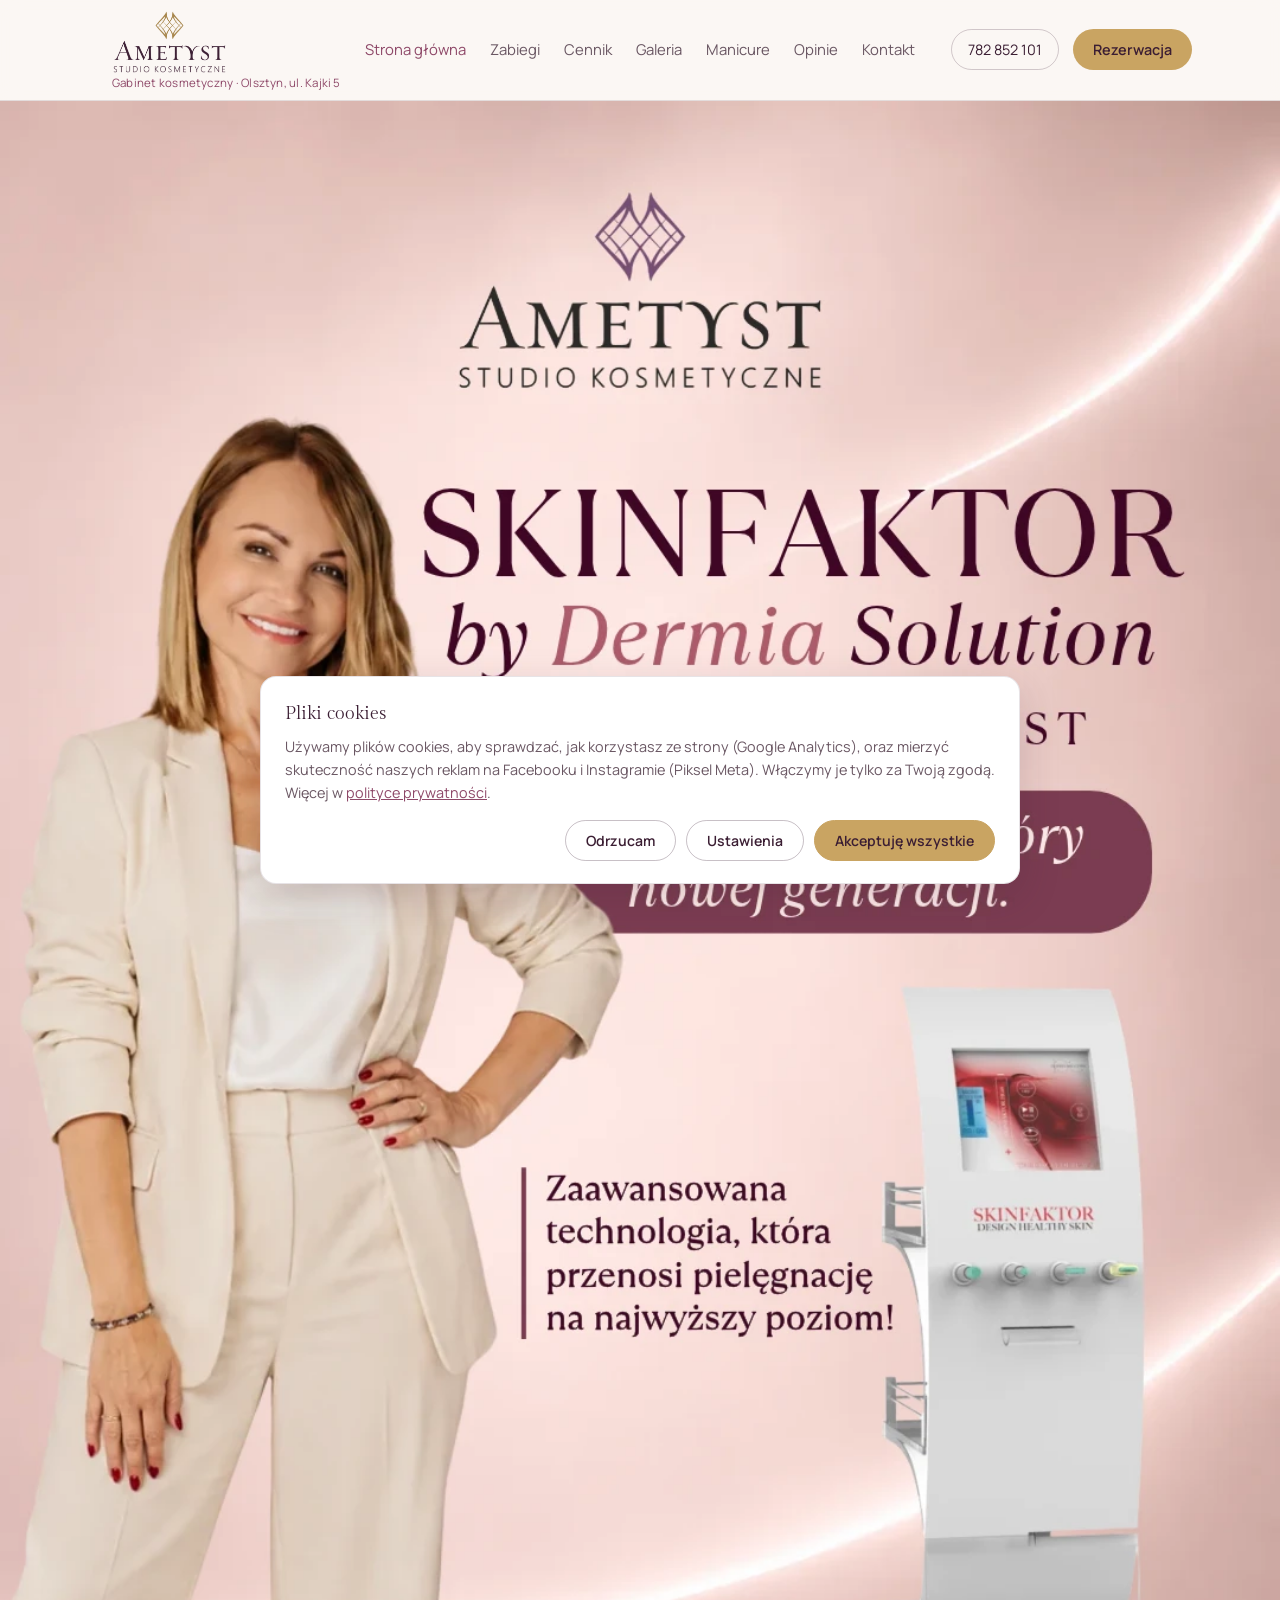
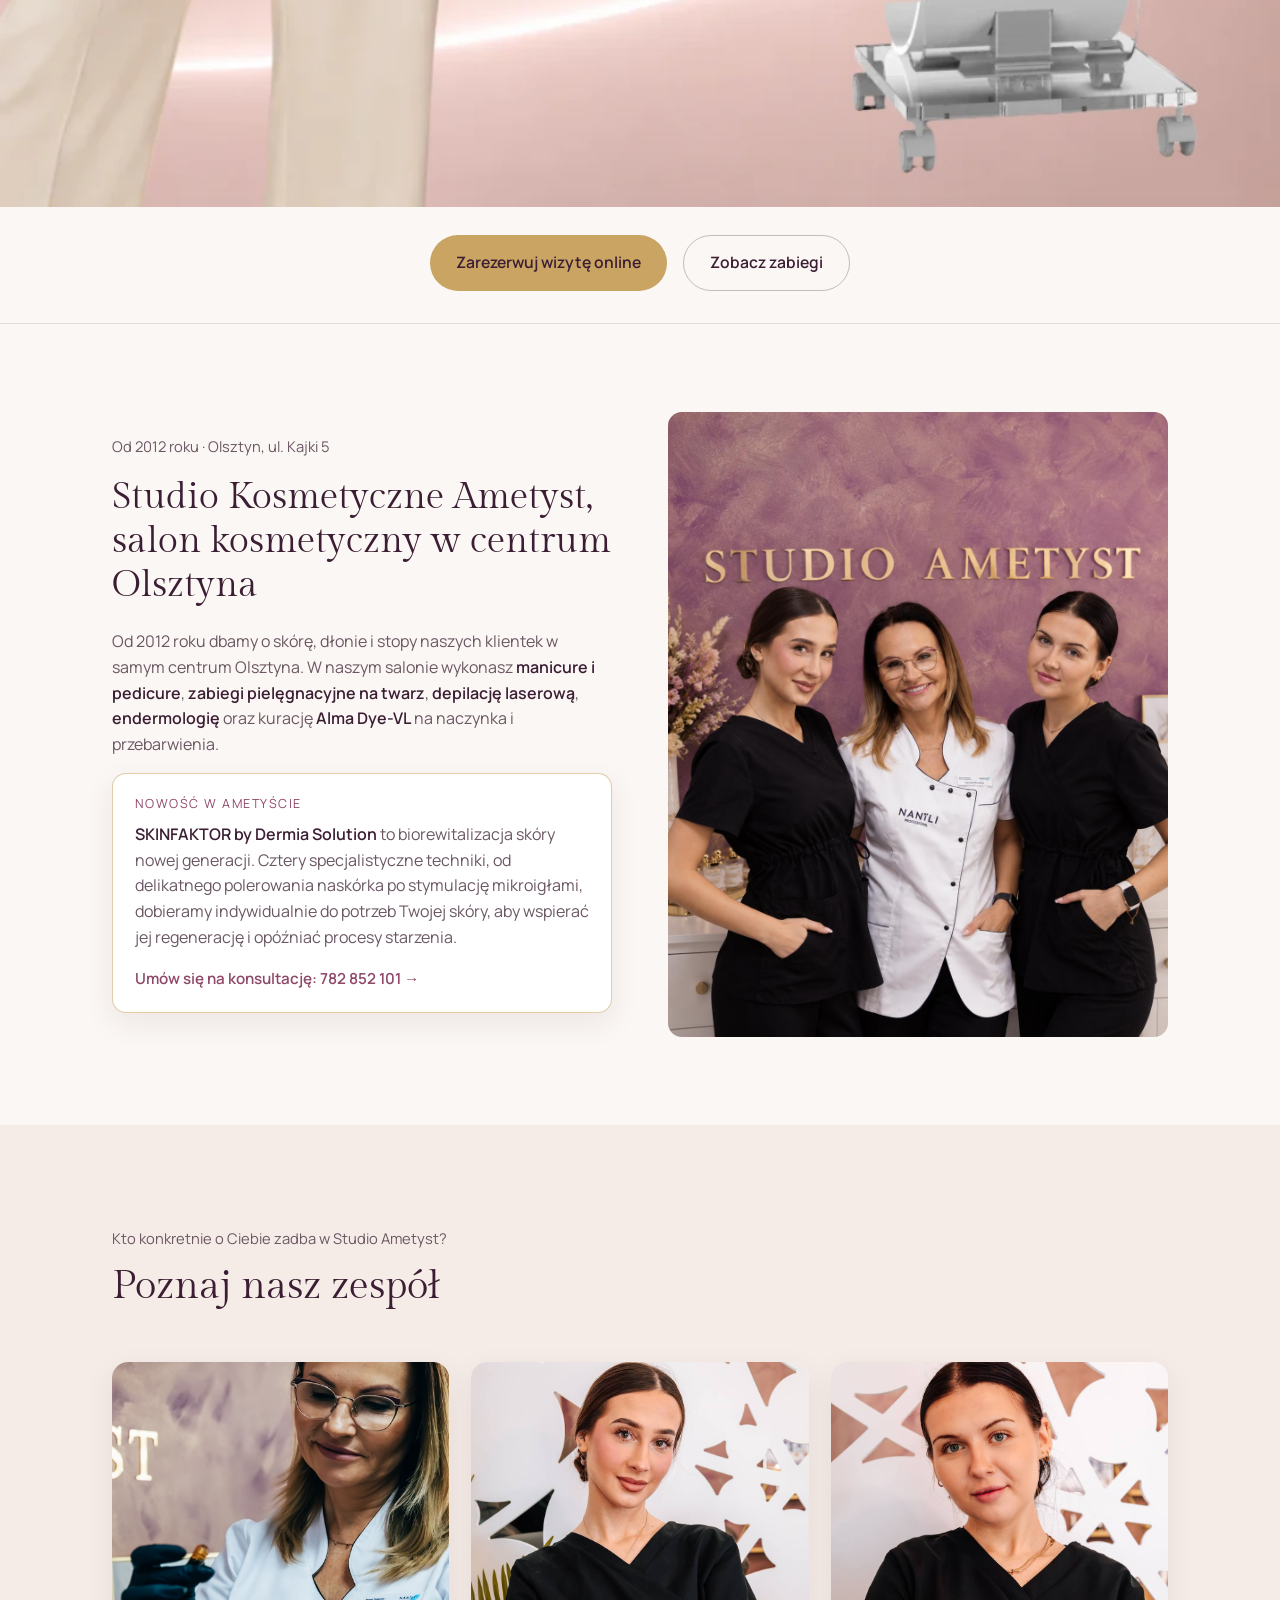
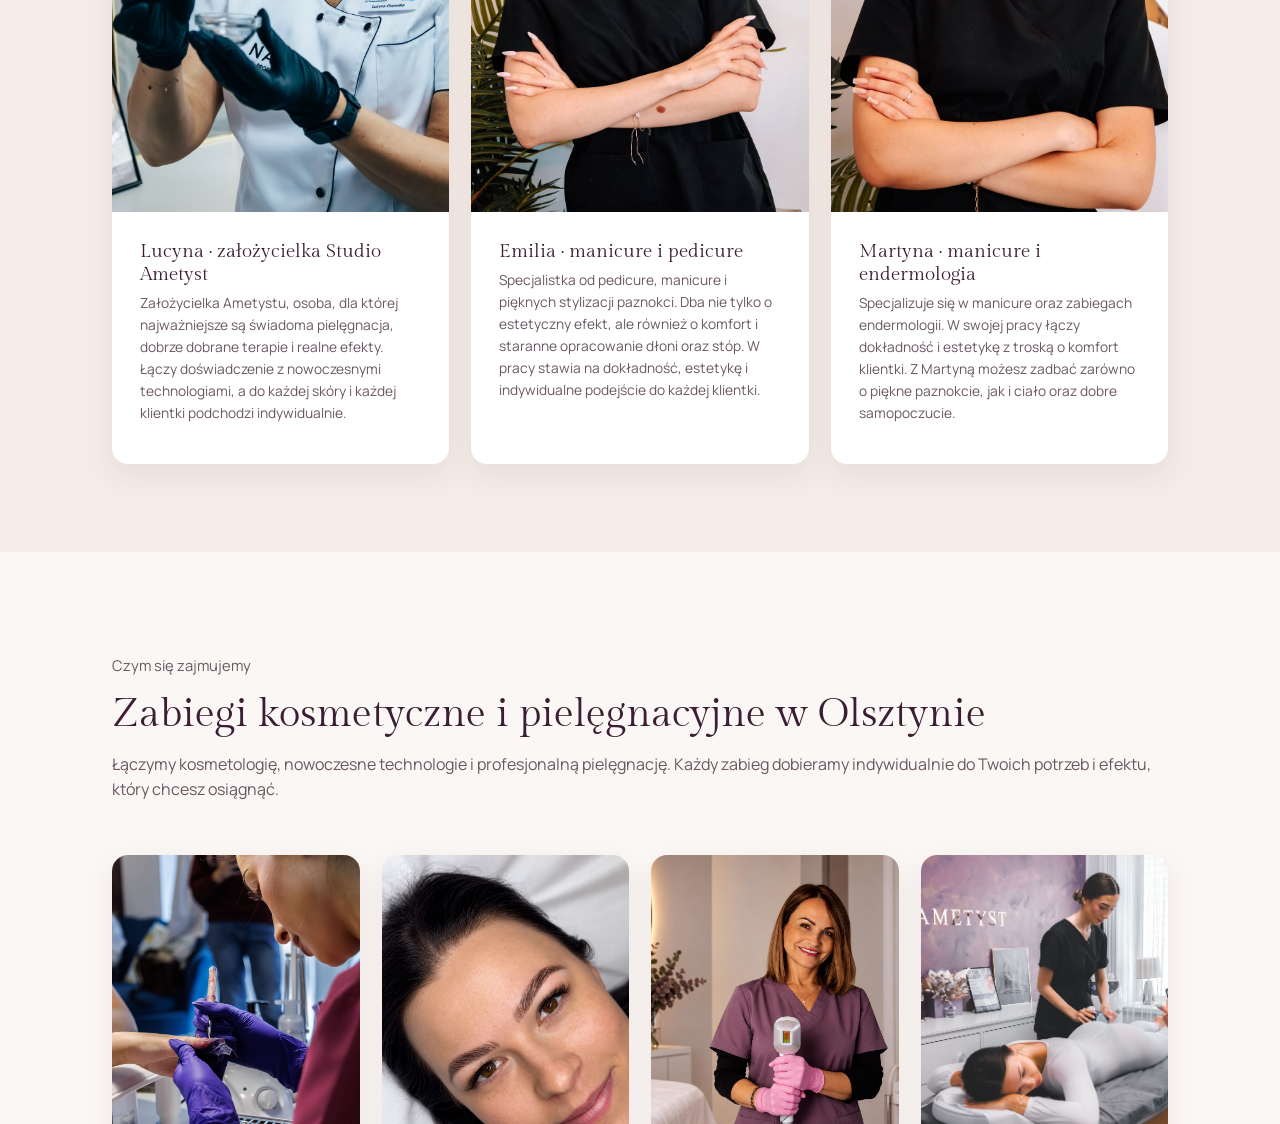
==== index.html @ 4371f0d3 "Cennik: pasek kategorii jak w Zabiegach, pogrubione ceny Co-Authored-By: Claude Opus 5.5 <noreply@an" ====
<!DOCTYPE html>
<html lang="pl">
<head>
<meta charset="UTF-8">
<meta name="viewport" content="width=device-width, initial-scale=1.0">
<title>Salon kosmetyczny Olsztyn | Studio Ametyst</title>
<meta name="description" content="Manicure hybrydowy, pedicure kwasowy, depilacja laserowa, endermologia, laminacja brwi i lifting rzęs. Olsztyn, ul. Kajki 5. Zarezerwuj online!">
<link rel="canonical" href="https://studioametyst.pl/">
<meta property="og:type" content="website">
<meta property="og:locale" content="pl_PL">
<meta property="og:site_name" content="Studio Ametyst">
<meta property="og:title" content="Salon kosmetyczny Olsztyn | Studio Ametyst">
<meta property="og:description" content="Manicure hybrydowy, pedicure kwasowy, depilacja laserowa, endermologia, laminacja brwi i lifting rzęs. Olsztyn, ul. Kajki 5. Zarezerwuj online!">
<meta property="og:url" content="https://studioametyst.pl/">
<meta property="og:image" content="https://studioametyst.pl/images/hero-skinfaktor-og.jpg">
<script type="application/ld+json">
{
  "@context": "https://schema.org",
  "@type": "BeautySalon",
  "name": "Studio Ametyst",
  "url": "https://studioametyst.pl/",
  "image": "https://studioametyst.pl/images/hero-glowna.jpg",
  "logo": "https://studioametyst.pl/images/logo.png",
  "telephone": "+48782852101",
  "address": {
    "@type": "PostalAddress",
    "streetAddress": "ul. Kajki 5",
    "addressLocality": "Olsztyn",
    "addressCountry": "PL"
  },
  "openingHoursSpecification": [
    {
      "@type": "OpeningHoursSpecification",
      "dayOfWeek": [
        "Monday",
        "Tuesday",
        "Wednesday",
        "Thursday",
        "Friday"
      ],
      "opens": "10:00",
      "closes": "18:00"
    }
  ],
  "sameAs": [
    "https://instagram.com/studioametyst_olsztyn",
    "https://facebook.com/StudioAmetyst"
  ]
}
</script>
<link rel="preload" href="fonts/manrope-normal-latin.woff2" as="font" type="font/woff2" crossorigin>
<link rel="stylesheet" href="css/fonts.css?v=2">
<link rel="stylesheet" href="css/style.css?v=18">
</head>
<body>

<header>
  <nav class="nav">
    <div class="nav-brand-wrap">
      <a href="index.html" class="nav-brand">
        <img src="images/logo-ciemne.png" alt="Studio Ametyst">
      </a>
      <p class="nav-tagline">Gabinet kosmetyczny · Olsztyn, ul. Kajki 5</p>
    </div>
    <div class="nav-links">
      <a href="index.html" class="active">Strona główna</a>
      <a href="zabiegi.html">Zabiegi</a>
      <a href="cennik.html">Cennik</a>
      <a href="galeria.html">Galeria</a>
      <a href="galeria-manicure.html">Manicure</a>
      <a href="opinie.html">Opinie</a>
      <a href="kontakt.html">Kontakt</a>
    </div>
    <div class="nav-actions">
      <a href="tel:782852101" class="nav-phone">782 852 101</a>
      <a href="https://studiokosmetyczneametystlucynaosowska49.booksy.com/a/" target="_blank" rel="noopener" class="nav-book">Rezerwacja</a>
    </div>
  </nav>
</header>

<main>

  <section class="hero">
    <div class="hero-media">
      <picture>
        <source media="(max-width: 760px)" srcset="images/hero-skinfaktor-telefon.webp" width="1080" height="1440">
        <img src="images/hero-skinfaktor-komputer.webp" width="2000" height="917" alt="SKINFAKTOR by Dermia Solution w Studio Ametyst w Olsztynie, biorewitalizacja skóry nowej generacji">
      </picture>
      <div class="hero-content">
        <div class="hero-actions">
          <a href="https://studiokosmetyczneametystlucynaosowska49.booksy.com/a/" target="_blank" rel="noopener" class="btn btn-primary">Zarezerwuj wizytę online</a>
          <a href="zabiegi.html" class="btn btn-ghost">Zobacz zabiegi</a>
        </div>
      </div>
    </div>
  </section>

  <section>
    <div class="wrap about-grid reveal">
      <div>
        <p class="section-tag">Od 2012 roku · Olsztyn, ul. Kajki 5</p>
        <h1 class="about-title">Studio Kosmetyczne Ametyst, salon kosmetyczny w centrum Olsztyna</h1>
        <p>Od 2012 roku dbamy o skórę, dłonie i stopy naszych klientek w samym centrum Olsztyna. W naszym salonie wykonasz <strong>manicure i pedicure</strong>, <strong>zabiegi pielęgnacyjne na twarz</strong>, <strong>depilację laserową</strong>, <strong>endermologię</strong> oraz kurację <strong>Alma Dye-VL</strong> na naczynka i przebarwienia.</p>
        <div class="news-box">
          <p class="news-label">Nowość w Ametyście</p>
          <p><strong>SKINFAKTOR by Dermia Solution</strong> to biorewitalizacja skóry nowej generacji. Cztery specjalistyczne techniki, od delikatnego polerowania naskórka po stymulację mikroigłami, dobieramy indywidualnie do potrzeb Twojej skóry, aby wspierać jej regenerację i opóźniać procesy starzenia.</p>
          <a href="tel:782852101" class="news-link">Umów się na konsultację: 782 852 101 →</a>
        </div>
      </div>
      <div class="about-img">
        <img src="images/zespol-grupowe-nowe.jpg" alt="Zespół Studio Ametyst, salon kosmetyczny w Olsztynie">
      </div>
    </div>
  </section>

  <section class="team">
    <div class="wrap">
      <div class="section-head reveal">
        <p class="section-tag">Kto konkretnie o Ciebie zadba w Studio Ametyst?</p>
        <h2>Poznaj nasz zespół</h2>
      </div>
      <div class="team-grid reveal">
        <div class="team-card">
          <img src="images/lucyna-portret.jpg" alt="Lucyna, właścicielka Studio Ametyst">
          <div class="team-card-body">
            <h3>Lucyna · założycielka Studio Ametyst</h3>
            <p class="team-role">Założycielka Ametystu, osoba, dla której najważniejsze są świadoma pielęgnacja, dobrze dobrane terapie i realne efekty. Łączy doświadczenie z nowoczesnymi technologiami, a do każdej skóry i każdej klientki podchodzi indywidualnie.</p>
          </div>
        </div>
        <div class="team-card">
          <img src="images/emilia-portret.jpg" alt="Emilia, stylistka Studio Ametyst">
          <div class="team-card-body">
            <h3>Emilia · manicure i pedicure</h3>
            <p class="team-role">Specjalistka od pedicure, manicure i pięknych stylizacji paznokci. Dba nie tylko o estetyczny efekt, ale również o komfort i staranne opracowanie dłoni oraz stóp. W pracy stawia na dokładność, estetykę i indywidualne podejście do każdej klientki.</p>
          </div>
        </div>
        <div class="team-card">
          <img src="images/martyna-portret.jpg" alt="Martyna, stylistka Studio Ametyst">
          <div class="team-card-body">
            <h3>Martyna · manicure i endermologia</h3>
            <p class="team-role">Specjalizuje się w manicure oraz zabiegach endermologii. W swojej pracy łączy dokładność i estetykę z troską o komfort klientki. Z Martyną możesz zadbać zarówno o piękne paznokcie, jak i ciało oraz dobre samopoczucie.</p>
          </div>
        </div>
      </div>
    </div>
  </section>

  <section class="services">
    <div class="wrap">
      <div class="section-head reveal">
        <p class="section-tag">Czym się zajmujemy</p>
        <h2>Zabiegi kosmetyczne i pielęgnacyjne w Olsztynie</h2>
        <p>Łączymy kosmetologię, nowoczesne technologie i profesjonalną pielęgnację. Każdy zabieg dobieramy indywidualnie do Twoich potrzeb i efektu, który chcesz osiągnąć.</p>
      </div>
      <div class="service-cards reveal">
        <a href="zabiegi.html#manicure" class="service-tile">
          <img src="images/PAZY%20EMI.jpg" alt="Manicure hybrydowy w Studio Ametyst w Olsztynie" loading="lazy">
          <div class="service-tile-body">
            <h3>Manicure i pedicure</h3>
            <p>Manicure klasyczny, hybrydowy i żelowy, przedłużanie i zdobienia. Pedicure klasyczny, kwasowy i hybrydowy.</p>
            <span class="service-tile-link">Zobacz więcej →</span>
          </div>
        </a>
        <a href="zabiegi.html#twarz" class="service-tile">
          <img src="images/oprawa-oka.jpg" alt="Zabiegi pielęgnacyjne na twarz i oprawa oka w Olsztynie" loading="lazy">
          <div class="service-tile-body">
            <h3>Zabiegi pielęgnacyjne na twarz</h3>
            <p>Pielęgnacja dobrana do skóry, peelingi, dermapen, mezoterapia igłowa. Laminacja brwi i lifting rzęs.</p>
            <span class="service-tile-link">Zobacz więcej →</span>
          </div>
        </a>
        <a href="zabiegi.html#laser" class="service-tile">
          <img src="images/laser-lucyna.jpg" alt="Depilacja laserowa w Studio Ametyst w Olsztynie" loading="lazy">
          <div class="service-tile-body">
            <h3>Depilacja laserowa i kuracje laserem</h3>
            <p>Trwała redukcja owłosienia oraz kuracja Alma Dye-VL na naczynka, rumień i przebarwienia.</p>
            <span class="service-tile-link">Zobacz więcej →</span>
          </div>
        </a>
        <a href="zabiegi.html#cialo" class="service-tile">
          <img src="images/endermologia-2.jpg" alt="Endermologia, zabieg modelujący ciało w Olsztynie" loading="lazy">
          <div class="service-tile-body">
            <h3>Zabiegi modelujące ciało</h3>
            <p>Endermologia, karboksyterapia i lipoliza iniekcyjna, pojedynczo lub w karnetach.</p>
            <span class="service-tile-link">Zobacz więcej →</span>
          </div>
        </a>
      </div>
      <div style="margin-top:44px; text-align:center;">
        <a href="zabiegi.html" class="btn btn-ghost">Zobacz pełną ofertę zabiegów</a>
      </div>
    </div>
  </section>

  <section class="cta-band">
    <div class="wrap">
      <h2>Umów wizytę w salonie kosmetycznym w Olsztynie</h2>
      <p>Rezerwacja online przez Booksy lub telefonicznie, jak Ci wygodniej.</p>
      <div class="cta-actions">
        <a href="https://studiokosmetyczneametystlucynaosowska49.booksy.com/a/" target="_blank" rel="noopener" class="btn btn-primary">Rezerwacja online</a>
        <a href="tel:782852101" class="btn btn-ghost">Zadzwoń: 782 852 101</a>
      </div>
    </div>
  </section>

</main>

<footer>
  <div class="wrap">
    <div class="foot-grid">
      <div class="foot-brand">
        <img src="images/logo-ciemne.png" alt="Studio Ametyst">
        <p>Gabinet kosmetyczny w Olsztynie od 2012. Olsztyn, ul. Kajki 5.</p>
      </div>
      <div class="foot-col">
        <p class="foot-title">Nawigacja</p>
        <a href="zabiegi.html">Zabiegi</a>
        <a href="cennik.html">Cennik</a>
        <a href="galeria.html">Galeria</a>
        <a href="galeria-manicure.html">Manicure</a>
        <a href="opinie.html">Opinie</a>
        <a href="kontakt.html">Kontakt</a>
      </div>
      <div class="foot-col">
        <p class="foot-title">Kontakt</p>
        <a href="tel:782852101">782 852 101</a>
        <a href="https://instagram.com/studioametyst_olsztyn" target="_blank" rel="noopener">Instagram</a>
        <a href="https://facebook.com/StudioAmetyst" target="_blank" rel="noopener">Facebook</a>
      </div>
    </div>
    <div class="foot-bottom">
      <span>© 2026 Studio Ametyst · <a href="polityka-prywatnosci.html">Polityka prywatności</a> · <a href="#" data-cookie-settings>Ustawienia cookies</a></span>
      <span>Olsztyn, ul. Kajki 5 · Tel. 782 852 101</span>
    </div>
  </div>
</footer>

<script src="js/consent.js?v=3"></script>
<script src="js/main.js"></script>
</body>
</html>
---- css/fonts.css ----
/* Czcionki serwowane lokalnie (Gilda Display, Manrope – licencja SIL OFL) */
/* latin-ext */
@font-face {
  font-family: 'Manrope';
  font-style: normal;
  font-weight: 400;
  font-display: swap;
  src: url(../fonts/manrope-normal-latin-ext.woff2) format('woff2');
  unicode-range: U+0100-02BA, U+02BD-02C5, U+02C7-02CC, U+02CE-02D7, U+02DD-02FF, U+0304, U+0308, U+0329, U+1D00-1DBF, U+1E00-1E9F, U+1EF2-1EFF, U+2020, U+20A0-20AB, U+20AD-20C4, U+2113, U+2C60-2C7F, U+A720-A7FF;
}
/* latin */
@font-face {
  font-family: 'Manrope';
  font-style: normal;
  font-weight: 400;
  font-display: swap;
  src: url(../fonts/manrope-normal-latin.woff2) format('woff2');
  unicode-range: U+0000-00FF, U+0131, U+0152-0153, U+02BB-02BC, U+02C6, U+02DA, U+02DC, U+0304, U+0308, U+0329, U+2000-206F, U+20AC, U+2122, U+2191, U+2193, U+2212, U+2215, U+FEFF, U+FFFD;
}
/* latin-ext */
@font-face {
  font-family: 'Manrope';
  font-style: normal;
  font-weight: 500;
  font-display: swap;
  src: url(../fonts/manrope-normal-latin-ext.woff2) format('woff2');
  unicode-range: U+0100-02BA, U+02BD-02C5, U+02C7-02CC, U+02CE-02D7, U+02DD-02FF, U+0304, U+0308, U+0329, U+1D00-1DBF, U+1E00-1E9F, U+1EF2-1EFF, U+2020, U+20A0-20AB, U+20AD-20C4, U+2113, U+2C60-2C7F, U+A720-A7FF;
}
/* latin */
@font-face {
  font-family: 'Manrope';
  font-style: normal;
  font-weight: 500;
  font-display: swap;
  src: url(../fonts/manrope-normal-latin.woff2) format('woff2');
  unicode-range: U+0000-00FF, U+0131, U+0152-0153, U+02BB-02BC, U+02C6, U+02DA, U+02DC, U+0304, U+0308, U+0329, U+2000-206F, U+20AC, U+2122, U+2191, U+2193, U+2212, U+2215, U+FEFF, U+FFFD;
}
/* latin-ext */
@font-face {
  font-family: 'Manrope';
  font-style: normal;
  font-weight: 600;
  font-display: swap;
  src: url(../fonts/manrope-normal-latin-ext.woff2) format('woff2');
  unicode-range: U+0100-02BA, U+02BD-02C5, U+02C7-02CC, U+02CE-02D7, U+02DD-02FF, U+0304, U+0308, U+0329, U+1D00-1DBF, U+1E00-1E9F, U+1EF2-1EFF, U+2020, U+20A0-20AB, U+20AD-20C4, U+2113, U+2C60-2C7F, U+A720-A7FF;
}
/* latin */
@font-face {
  font-family: 'Manrope';
  font-style: normal;
  font-weight: 600;
  font-display: swap;
  src: url(../fonts/manrope-normal-latin.woff2) format('woff2');
  unicode-range: U+0000-00FF, U+0131, U+0152-0153, U+02BB-02BC, U+02C6, U+02DA, U+02DC, U+0304, U+0308, U+0329, U+2000-206F, U+20AC, U+2122, U+2191, U+2193, U+2212, U+2215, U+FEFF, U+FFFD;
}
/* latin-ext */
@font-face {
  font-family: 'Manrope';
  font-style: normal;
  font-weight: 700;
  font-display: swap;
  src: url(../fonts/manrope-normal-latin-ext.woff2) format('woff2');
  unicode-range: U+0100-02BA, U+02BD-02C5, U+02C7-02CC, U+02CE-02D7, U+02DD-02FF, U+0304, U+0308, U+0329, U+1D00-1DBF, U+1E00-1E9F, U+1EF2-1EFF, U+2020, U+20A0-20AB, U+20AD-20C4, U+2113, U+2C60-2C7F, U+A720-A7FF;
}
/* latin */
@font-face {
  font-family: 'Manrope';
  font-style: normal;
  font-weight: 700;
  font-display: swap;
  src: url(../fonts/manrope-normal-latin.woff2) format('woff2');
  unicode-range: U+0000-00FF, U+0131, U+0152-0153, U+02BB-02BC, U+02C6, U+02DA, U+02DC, U+0304, U+0308, U+0329, U+2000-206F, U+20AC, U+2122, U+2191, U+2193, U+2212, U+2215, U+FEFF, U+FFFD;
}
/* latin-ext */
@font-face {
  font-family: 'Gilda Display';
  font-style: normal;
  font-weight: 400;
  font-display: swap;
  src: url(../fonts/gilda-display-latin-ext.woff2) format('woff2');
  unicode-range: U+0100-02BA, U+02BD-02C5, U+02C7-02CC, U+02CE-02D7, U+02DD-02FF, U+0304, U+0308, U+0329, U+1D00-1DBF, U+1E00-1E9F, U+1EF2-1EFF, U+2020, U+20A0-20AB, U+20AD-20C4, U+2113, U+2C60-2C7F, U+A720-A7FF;
}
/* latin */
@font-face {
  font-family: 'Gilda Display';
  font-style: normal;
  font-weight: 400;
  font-display: swap;
  src: url(../fonts/gilda-display-latin.woff2) format('woff2');
  unicode-range: U+0000-00FF, U+0131, U+0152-0153, U+02BB-02BC, U+02C6, U+02DA, U+02DC, U+0304, U+0308, U+0329, U+2000-206F, U+20AC, U+2122, U+2191, U+2193, U+2212, U+2215, U+FEFF, U+FFFD;
}
---- css/style.css ----
:root {
  --bg: #fbf7f4;
  --surface: #f5ece7;
  --card: #ffffff;
  --ink: #3b1e33;
  --text: #6a5763;
  --accent: #8e4868;
  --gold: #c9a462;
  --gold-light: #dcbf86;
  --rose: #7a3b5c;
  --line: rgba(59, 30, 51, 0.12);
  --shadow: 0 10px 30px rgba(59, 30, 51, 0.08);
  --maxw: 1120px;
}
* {
  box-sizing: border-box;
  margin: 0;
  padding: 0;
}
html {
  scroll-behavior: smooth;
}
body {
  background: var(--bg);
  color: var(--ink);
  font-family: "Manrope", sans-serif;
  font-weight: 400;
  line-height: 1.6;
  -webkit-font-smoothing: antialiased;
}
h1,
h2,
h3 {
  font-family: "Gilda Display", serif;
  font-weight: 400;
  line-height: 1.2;
  letter-spacing: 0;
}
a {
  color: inherit;
  text-decoration: none;
}
img,
svg {
  display: block;
  max-width: 100%;
}
.wrap {
  max-width: var(--maxw);
  margin: 0 auto;
  padding: 0 32px;
}
a:focus-visible,
button:focus-visible {
  outline: 2px solid var(--gold);
  outline-offset: 3px;
}

/* NAV */
header {
  position: sticky;
  top: 0;
  z-index: 50;
  background: rgba(251, 247, 244, 0.92);
  backdrop-filter: blur(10px);
  border-bottom: 1px solid var(--line);
}
.nav {
  display: flex;
  align-items: center;
  justify-content: space-between;
  gap: 24px;
  padding: 10px 32px;
  max-width: var(--maxw);
  margin: 0 auto;
}
.nav-brand-wrap {
  display: flex;
  flex-direction: column;
  align-items: flex-start;
  gap: 2px;
}
.nav-tagline {
  font-size: 0.72rem;
  line-height: 1.2;
  letter-spacing: 0.02em;
  color: var(--accent);
  white-space: nowrap;
}
.nav-brand {
  display: flex;
  align-items: center;
  gap: 12px;
}
.nav-brand img {
  height: 64px;
  width: auto;
}
.wordmark {
  font-family: "Gilda Display", serif;
  font-size: 1.2rem;
  font-weight: 500;
}
.wordmark em {
  font-style: italic;
  color: var(--accent);
}
.nav-links {
  display: flex;
  gap: 24px;
  white-space: nowrap;
  font-size: 0.93rem;
  color: var(--text);
}
.nav-links a:hover {
  color: var(--accent);
}
.nav-links a.active {
  color: var(--accent);
}
.nav-actions {
  margin-left: 12px;
  display: flex;
  align-items: center;
  gap: 14px;
}
.nav-phone {
  font-size: 0.9rem;
  color: var(--ink);
  border: 1px solid rgba(59, 30, 51, 0.22);
  padding: 8px 16px;
  border-radius: 999px;
  white-space: nowrap;
  transition: border-color 0.2s ease, background 0.2s ease;
}
.nav-phone:hover {
  border-color: var(--accent);
  background: rgba(142, 72, 104, 0.06);
}
.nav-book {
  font-size: 0.9rem;
  font-weight: 600;
  color: var(--ink);
  background: var(--gold);
  padding: 9px 20px;
  border-radius: 999px;
  white-space: nowrap;
  transition: background 0.2s ease, transform 0.2s ease;
}
.nav-book:hover {
  background: var(--gold-light);
  transform: translateY(-1px);
}
.nav-toggle {
  display: none;
}
@media (max-width: 1180px) {
  .nav-phone {
    display: none;
  }
}
@media (max-width: 1080px) {
  .nav {
    padding: 10px 20px;
  }
  .nav-links {
    gap: 16px;
    font-size: 0.86rem;
  }
}
@media (max-width: 900px) {
  .nav-links {
    display: none;
  }
  .nav-phone {
    display: none;
  }
}
@media (max-width: 480px) {
  .nav-tagline {
    display: none;
  }
}

/* HERO (subpages) */
.page-hero {
  padding: 64px 0 48px;
  border-bottom: 1px solid var(--line);
}
.page-hero .eyebrow {
  color: var(--accent);
  font-size: 0.92rem;
  margin-bottom: 14px;
}
.page-hero h1 {
  font-size: clamp(2.2rem, 4.2vw, 3.2rem);
  color: var(--ink);
}
.page-hero .page-hero-eyebrow {
  font-family: "Manrope", sans-serif;
  font-size: 1.05rem;
  font-weight: 500;
  line-height: 1.5;
  color: var(--accent);
}
.page-hero p {
  margin-top: 18px;
  color: var(--text);
  font-size: 1.05rem;
}

/* SECTION SHELL */
section {
  padding: 88px 0;
}
.section-head {
  max-width: 56ch;
  margin-bottom: 52px;
}
.section-tag {
  color: var(--accent);
  font-size: 0.92rem;
  margin-bottom: 12px;
}
.section-head h2 {
  font-size: clamp(1.8rem, 3.2vw, 2.5rem);
  color: var(--ink);
}
.section-head p {
  margin-top: 14px;
  color: var(--text);
}
.divider {
  height: 1px;
  background: var(--line);
}

/* BUTTONS */
.btn {
  display: inline-flex;
  align-items: center;
  gap: 10px;
  padding: 14px 26px;
  border-radius: 999px;
  font-size: 0.98rem;
  font-weight: 600;
  transition: transform 0.2s ease, background 0.2s ease, border-color 0.2s ease;
}
.btn-primary {
  background: var(--gold);
  color: var(--ink);
}
.btn-primary:hover {
  background: var(--gold-light);
  transform: translateY(-1px);
}
.btn-ghost {
  border: 1px solid rgba(59, 30, 51, 0.28);
  color: var(--ink);
}
.btn-ghost:hover {
  border-color: var(--accent);
  color: var(--accent);
}

/* HERO HOME */
.hero {
  position: relative;
  padding: 0;
  overflow: hidden;
  border-bottom: 1px solid var(--line);
}
.hero-media img {
  display: block;
  width: 100%;
  height: auto;
}
.hero-content {
  padding: 28px 32px 32px;
  max-width: var(--maxw);
  margin: 0 auto;
  width: 100%;
}
.hero-content .eyebrow {
  color: var(--accent);
  font-size: 0.95rem;
  margin-bottom: 18px;
}
.hero-content h1 {
  font-size: clamp(2rem, 4.2vw, 3.2rem);
  max-width: 32ch;
}
.hero-content p {
  margin-top: 22px;
  max-width: 46ch;
  color: var(--text);
  font-size: 1.08rem;
}
.hero-actions {
  display: flex;
  justify-content: center;
  gap: 16px;
  flex-wrap: wrap;
}

/* O NAS + NOWOŚĆ */
.about-title {
  font-size: clamp(1.7rem, 3vw, 2.3rem);
  color: var(--ink);
  margin-bottom: 22px;
}
.about-grid p strong {
  color: var(--ink);
  font-weight: 600;
}
.news-box {
  margin-top: 8px;
  padding: 20px 22px;
  border: 1px solid rgba(201, 164, 98, 0.55);
  border-radius: 14px;
  background: var(--card);
  box-shadow: var(--shadow);
}
.news-box p {
  margin-bottom: 12px;
}
.news-label {
  font-size: 0.78rem;
  letter-spacing: 0.12em;
  text-transform: uppercase;
  color: var(--accent) !important;
  margin-bottom: 8px !important;
}
.news-link {
  color: var(--accent);
  font-weight: 600;
  font-size: 0.95rem;
}
.news-link:hover {
  color: var(--rose);
}

/* ABOUT / TEXT+IMG */
.about-grid {
  display: grid;
  grid-template-columns: 1fr 1fr;
  gap: 56px;
  align-items: center;
}
.about-grid img {
  border-radius: 14px;
  width: 100%;
  height: 100%;
  object-fit: cover;
  aspect-ratio: 4/5;
}
.about-grid p {
  color: var(--text);
  margin-bottom: 16px;
}
.about-quote {
  font-family: "Gilda Display", serif;
  font-style: italic;
  font-size: 1.4rem;
  color: var(--ink);
  line-height: 1.4;
  border-left: 2px solid var(--gold);
  padding-left: 24px;
  margin-top: 24px;
}
@media (max-width: 860px) {
  .about-grid {
    grid-template-columns: 1fr;
  }
}
.about-grid.reverse .about-img {
  order: -1;
}
@media (min-width: 861px) {
  .about-grid.reverse .about-img {
    order: 2;
  }
}

.stat-row {
  display: flex;
  gap: 28px;
  flex-wrap: wrap;
  margin-top: 36px;
  color: var(--text);
  font-size: 0.9rem;
}
.stat-row strong {
  display: block;
  font-family: "Gilda Display", serif;
  font-size: 1.5rem;
  color: var(--ink);
  font-weight: 400;
}

/* SERVICES MENU */
.menu-list {
  display: flex;
  flex-direction: column;
}
.menu-item {
  display: flex;
  justify-content: space-between;
  align-items: baseline;
  gap: 24px;
  padding: 26px 0;
  border-bottom: 1px solid var(--line);
}
.menu-item:first-child {
  border-top: 1px solid var(--line);
}
.menu-item-name {
  font-family: "Gilda Display", serif;
  font-size: 1.25rem;
  color: var(--ink);
}
.menu-item-desc {
  color: var(--text);
  font-size: 0.95rem;
  text-align: right;
  max-width: 40ch;
}
@media (max-width: 700px) {
  .menu-item {
    flex-direction: column;
    gap: 6px;
  }
  .menu-item-desc {
    text-align: left;
  }
}

/* SERVICE CARDS (zabiegi page) */
.service-grid {
  display: grid;
  grid-template-columns: repeat(2, 1fr);
  gap: 1px;
  background: var(--line);
  border: 1px solid var(--line);
}
.service-card {
  background: var(--card);
  padding: 40px 36px;
}
.service-card h3 {
  font-size: 1.4rem;
  color: var(--ink);
  margin-bottom: 14px;
}
.service-card p {
  color: var(--text);
  margin-bottom: 18px;
}
.service-card ul {
  list-style: none;
  color: var(--text);
  font-size: 0.93rem;
}
.service-card li {
  padding: 6px 0;
  border-bottom: 1px dashed var(--line);
}
.service-card li:last-child {
  border-bottom: none;
}
@media (max-width: 760px) {
  .service-grid {
    grid-template-columns: 1fr;
  }
}

/* KAFELKI ZABIEGÓW (strona główna) */
.service-cards {
  display: grid;
  grid-template-columns: repeat(4, 1fr);
  gap: 22px;
}
.service-tile {
  display: flex;
  flex-direction: column;
  background: var(--card);
  border-radius: 16px;
  overflow: hidden;
  box-shadow: var(--shadow);
  transition: transform 0.25s ease, box-shadow 0.25s ease;
}
.service-tile:hover {
  transform: translateY(-4px);
  box-shadow: 0 16px 40px rgba(59, 30, 51, 0.14);
}
.service-tile img {
  width: 100%;
  aspect-ratio: 4 / 5;
  object-fit: cover;
}
.service-tile-body {
  padding: 22px 22px 24px;
  display: flex;
  flex-direction: column;
  flex: 1;
}
.service-tile h3 {
  font-size: 1.2rem;
  color: var(--ink);
  margin-bottom: 10px;
}
.service-tile p {
  color: var(--text);
  font-size: 0.92rem;
  margin-bottom: 16px;
  flex: 1;
}
.service-tile-link {
  color: var(--accent);
  font-weight: 600;
  font-size: 0.9rem;
}
@media (max-width: 1000px) {
  .service-cards {
    grid-template-columns: repeat(2, 1fr);
  }
}
@media (max-width: 560px) {
  .service-cards {
    grid-template-columns: 1fr;
  }
  .service-tile img {
    aspect-ratio: 16 / 10;
  }
}

/* GALLERY */
.gallery-grid {
  columns: 3 260px;
  column-gap: 14px;
}
.gallery-grid img {
  width: 100%;
  margin-bottom: 14px;
  border-radius: 3px;
  display: block;
  break-inside: avoid;
}
@media (max-width: 700px) {
  .gallery-grid {
    columns: 2 160px;
  }
}

/* TEAM */
.team {
  background: var(--surface);
}
.team-grid {
  display: grid;
  grid-template-columns: repeat(3, 1fr);
  gap: 22px;
}
.team-card {
  background: var(--card);
  border-radius: 16px;
  overflow: hidden;
  box-shadow: var(--shadow);
}
.team-card img {
  width: 100%;
  aspect-ratio: 3/4;
  object-fit: cover;
}
.team-card-body {
  padding: 28px;
}
.team-card h3 {
  font-size: 1.2rem;
  color: var(--ink);
  margin-bottom: 6px;
}
.team-role {
  color: var(--text);
  font-size: 0.86rem;
  margin-bottom: 12px;
}
.team-desc {
  color: var(--text);
  font-size: 0.92rem;
}
@media (max-width: 860px) {
  .team-grid {
    grid-template-columns: 1fr;
  }
}

/* CENNIK */
.price-cat {
  margin-bottom: 56px;
}
.price-cat h2 {
  font-family: "Gilda Display", serif;
  font-size: 1.4rem;
  color: var(--accent);
  margin-bottom: 20px;
}
.price-row {
  display: flex;
  justify-content: space-between;
  gap: 20px;
  padding: 13px 0;
  border-bottom: 1px solid var(--line);
  color: var(--ink);
  font-size: 0.98rem;
}
.price-row .name {
  color: var(--ink);
}
.price-row .note {
  color: var(--text);
  font-size: 0.85rem;
  display: block;
  margin-top: 2px;
}
.price-row .amount {
  font-family: "Manrope", sans-serif;
  color: var(--accent);
  white-space: nowrap;
  font-weight: 700;
}
.price-note {
  color: var(--text);
  font-size: 0.9rem;
  margin-top: 40px;
  padding-top: 24px;
  border-top: 1px solid var(--line);
}

/* CONTACT */
.contact-grid {
  display: grid;
  grid-template-columns: 1fr 1fr;
  gap: 56px;
}
.contact-block {
  margin-bottom: 30px;
}
.contact-label {
  color: var(--accent);
  font-size: 0.85rem;
  margin-bottom: 8px;
}
.contact-value {
  font-family: "Gilda Display", serif;
  font-size: 1.25rem;
  color: var(--ink);
}
.contact-sub {
  color: var(--text);
  font-size: 0.94rem;
  margin-top: 6px;
}
.social-row {
  display: flex;
  gap: 14px;
  margin-top: 8px;
  flex-wrap: wrap;
}
.social-row a {
  border: 1px solid var(--line);
  padding: 10px 20px;
  border-radius: 999px;
  font-size: 0.9rem;
  transition: border-color 0.2s ease;
}
.social-row a:hover {
  border-color: var(--accent);
  color: var(--accent);
}
.map-frame {
  border: 1px solid var(--line);
  border-radius: 14px;
  padding: 32px;
  background: var(--card);
  box-shadow: var(--shadow);
}
.map-frame p {
  color: var(--text);
  font-size: 0.94rem;
  margin-top: 14px;
}
.map-link {
  display: inline-block;
  margin-top: 16px;
  color: var(--accent);
  font-size: 0.9rem;
  border-bottom: 1px solid var(--gold);
  padding-bottom: 2px;
}
@media (max-width: 860px) {
  .contact-grid {
    grid-template-columns: 1fr;
    gap: 8px;
  }
}

/* CTA BAND */
.cta-band {
  background: var(--rose);
  padding: 44px 0;
  text-align: center;
}
.cta-band h2 {
  font-size: clamp(1.6rem, 3vw, 2.2rem);
  color: #fff8f3;
  margin: 0 auto 10px;
}
.cta-band p {
  color: #ebd3de;
  margin-bottom: 22px;
}
.cta-actions {
  display: flex;
  gap: 16px;
  justify-content: center;
  flex-wrap: wrap;
}

/* FOOTER */
footer {
  padding: 56px 0 34px;
  background: var(--surface);
  border-top: 1px solid var(--line);
}
.foot-grid {
  display: flex;
  justify-content: space-between;
  flex-wrap: wrap;
  gap: 32px;
  margin-bottom: 40px;
}
.foot-brand {
  max-width: 32ch;
}
.foot-brand img {
  height: 90px;
  margin-bottom: 14px;
}
.foot-brand p {
  color: var(--text);
  font-size: 0.9rem;
}
.foot-col .foot-title {
  font-size: 0.85rem;
  color: var(--accent);
  margin-bottom: 14px;
}
.foot-col a {
  display: block;
  color: var(--text);
  font-size: 0.92rem;
  margin-bottom: 10px;
}
.foot-col a:hover {
  color: var(--accent);
}
.foot-bottom {
  padding-top: 24px;
  border-top: 1px solid var(--line);
  color: var(--text);
  font-size: 0.82rem;
  display: flex;
  justify-content: space-between;
  flex-wrap: wrap;
  gap: 10px;
}

/* reveal on scroll */
.reveal {
  opacity: 0;
  transform: translateY(16px);
  transition: opacity 0.6s ease, transform 0.6s ease;
}
.reveal.is-visible {
  opacity: 1;
  transform: translateY(0);
}
@media (prefers-reduced-motion: reduce) {
  .reveal {
    opacity: 1;
    transform: none;
    transition: none;
  }
  html {
    scroll-behavior: auto;
  }
}

/* OPINIE */
.reviews-title {
  font-size: clamp(1.6rem, 3vw, 2.1rem);
  color: var(--ink);
  margin-bottom: 28px;
}
.reviews-widget {
  min-height: 200px;
}
.cta-band--soft {
  background: var(--surface);
  padding: 44px 0;
}
.cta-band--soft h2 {
  color: var(--ink);
  max-width: none;
  font-size: clamp(1.4rem, 2.6vw, 1.9rem);
}
.cta-band--soft p {
  color: var(--text);
  margin-bottom: 22px;
}

/* POLITYKA PRYWATNOŚCI */
.legal {
  color: var(--text);
}
.legal > * {
  max-width: 780px;
}
.legal h2 {
  font-size: clamp(1.3rem, 2.4vw, 1.6rem);
  color: var(--ink);
  margin: 44px 0 14px;
}
.legal h2:first-child {
  margin-top: 0;
}
.legal h3 {
  font-size: 1.1rem;
  color: var(--accent);
  margin: 26px 0 8px;
}
.legal p,
.legal ul {
  margin-bottom: 12px;
}
.legal ul {
  padding-left: 22px;
}
.legal li {
  margin-bottom: 6px;
}
.legal a,
.foot-bottom a {
  color: var(--accent);
}
.legal a:hover,
.foot-bottom a:hover {
  color: var(--rose);
}
.legal strong {
  color: var(--ink);
  font-weight: 600;
}
.legal-date {
  margin-top: 36px;
  font-size: 0.88rem;
}

/* BANER COOKIES */
.consent {
  position: fixed;
  left: 16px;
  right: 16px;
  bottom: 16px;
  z-index: 100;
  display: flex;
  justify-content: center;
}
.consent[hidden] {
  display: none;
}
.consent-inner {
  max-width: 760px;
  width: 100%;
  background: var(--card);
  border: 1px solid var(--line);
  border-radius: 16px;
  padding: 22px 24px;
  box-shadow: 0 12px 40px rgba(59, 30, 51, 0.18);
}
.consent-title {
  font-family: "Gilda Display", serif;
  font-size: 1.15rem;
  color: var(--ink);
  margin-bottom: 6px;
}
.consent-text {
  color: var(--text);
  font-size: 0.9rem;
  margin-bottom: 16px;
}
.consent-text a {
  color: var(--accent);
  text-decoration: underline;
}
.consent-options {
  display: grid;
  gap: 8px;
  margin-bottom: 16px;
  font-size: 0.9rem;
  color: var(--ink);
}
.consent-options[hidden] {
  display: none;
}
.consent-options input {
  accent-color: var(--gold);
  margin-right: 8px;
}
.consent-actions {
  display: flex;
  flex-wrap: wrap;
  gap: 10px;
  justify-content: flex-end;
}
.consent-actions .btn {
  justify-content: center;
  padding: 10px 20px;
  font-size: 0.88rem;
  cursor: pointer;
  background: none;
  font-family: inherit;
}
.consent-actions .btn-primary {
  background: var(--gold);
  border: 1px solid var(--gold);
}
.consent-actions [hidden] {
  display: none;
}
@media (max-width: 560px) {
  .consent-actions .btn {
    flex: 1 1 100%;
  }
}


/* Przyciski na ciemnym pasku CTA */
.cta-band:not(.cta-band--soft) .btn-ghost {
  border-color: rgba(255, 248, 243, 0.5);
  color: #fff8f3;
}
.cta-band:not(.cta-band--soft) .btn-ghost:hover {
  border-color: #fff8f3;
  background: rgba(255, 248, 243, 0.1);
}
section[id] {
  scroll-margin-top: 110px;
}
.services .section-head {
  max-width: none;
}

/* PODSTRONA ZABIEGI */
.offer-nav {
  position: sticky;
  top: 100px;
  z-index: 40;
  background: rgba(251, 247, 244, 0.95);
  backdrop-filter: blur(8px);
  border-bottom: 1px solid var(--line);
}
.offer-nav-inner {
  display: flex;
  gap: 8px;
  overflow-x: auto;
  padding-top: 12px;
  padding-bottom: 12px;
  scrollbar-width: none;
}
.offer-nav-inner::-webkit-scrollbar {
  display: none;
}
.offer-nav a {
  flex: none;
  padding: 7px 16px;
  border: 1px solid rgba(59, 30, 51, 0.18);
  border-radius: 999px;
  font-size: 0.86rem;
  color: var(--ink);
  white-space: nowrap;
  transition: border-color 0.2s ease, color 0.2s ease, background 0.2s ease;
}
.offer-nav a:hover {
  border-color: var(--accent);
  color: var(--accent);
  background: var(--card);
}
.offer {
  padding: 48px 0 88px;
}
.offer article {
  scroll-margin-top: 195px;
}
.offer-featured {
  display: grid;
  grid-template-columns: 340px 1fr;
  background: var(--card);
  border-radius: 18px;
  overflow: hidden;
  box-shadow: var(--shadow);
  border: 1px solid rgba(201, 164, 98, 0.45);
  margin-bottom: 32px;
}
.offer-featured-img {
  background: #f2dfda;
  display: flex;
  align-items: center;
}
.offer-featured-img img {
  width: 100%;
  height: auto;
}
.offer-featured-body {
  padding: 34px 38px;
}
.offer-badge {
  display: inline-block;
  font-size: 0.74rem;
  letter-spacing: 0.14em;
  text-transform: uppercase;
  color: var(--card);
  background: var(--rose);
  padding: 5px 12px;
  border-radius: 999px;
  margin-bottom: 14px;
}
.offer-featured h2 {
  font-size: clamp(1.5rem, 2.6vw, 2rem);
  color: var(--ink);
  margin-bottom: 14px;
}
.offer-featured-body > p {
  color: var(--text);
  margin-bottom: 18px;
}
.offer-featured-body > .offer-badge {
  color: #fff8f3;
  margin-bottom: 14px;
}
.offer-tech {
  list-style: none;
  display: grid;
  grid-template-columns: 1fr 1fr;
  gap: 12px 24px;
  margin-bottom: 18px;
}
.offer-tech li {
  color: var(--text);
  font-size: 0.9rem;
  padding-left: 14px;
  border-left: 2px solid var(--gold);
}
.offer-tech strong {
  display: block;
  color: var(--ink);
  font-weight: 600;
}
.offer-featured .offer-note {
  margin-bottom: 22px;
}
.offer-grid-cards {
  display: grid;
  grid-template-columns: repeat(3, 1fr);
  gap: 24px;
}
.offer-card {
  display: flex;
  flex-direction: column;
  background: var(--card);
  border-radius: 16px;
  overflow: hidden;
  box-shadow: var(--shadow);
}
.offer-card-img {
  position: relative;
}
.offer-card-img img {
  width: 100%;
  aspect-ratio: 3 / 2;
  object-fit: cover;
}
.offer-tag {
  position: absolute;
  left: 14px;
  bottom: 14px;
  background: rgba(251, 247, 244, 0.94);
  color: var(--accent);
  font-size: 0.76rem;
  font-weight: 600;
  letter-spacing: 0.08em;
  text-transform: uppercase;
  padding: 5px 12px;
  border-radius: 999px;
}
.offer-card-body {
  padding: 22px 24px 24px;
  display: flex;
  flex-direction: column;
  flex: 1;
}
.offer-card h2 {
  font-size: 1.3rem;
  color: var(--ink);
  margin-bottom: 14px;
}
.offer-card ul {
  list-style: none;
  margin-bottom: 14px;
}
.offer-card li {
  position: relative;
  padding: 5px 0 5px 18px;
  color: var(--text);
  font-size: 0.92rem;
  line-height: 1.45;
  border-bottom: 1px dashed var(--line);
}
.offer-card li:last-child {
  border-bottom: none;
}
.offer-card li::before {
  content: "";
  position: absolute;
  left: 0;
  top: 12px;
  width: 6px;
  height: 6px;
  border-radius: 50%;
  background: var(--gold);
}
.offer-note {
  color: var(--text);
  font-size: 0.85rem;
  font-style: italic;
  margin-bottom: 14px;
}
.offer-link {
  margin-top: auto;
  color: var(--accent);
  font-weight: 600;
  font-size: 0.9rem;
}
.offer-link:hover {
  color: var(--rose);
}
@media (max-width: 1000px) {
  .offer-grid-cards {
    grid-template-columns: repeat(2, 1fr);
  }
}
@media (max-width: 760px) {
  .offer-nav {
    top: 85px;
  }
  .offer-featured {
    grid-template-columns: 1fr;
  }
  .offer-featured-img img {
    aspect-ratio: 4 / 3;
    object-fit: cover;
    object-position: center top;
  }
  .offer-featured-body {
    padding: 26px 22px;
  }
  .offer-tech {
    grid-template-columns: 1fr;
  }
}
@media (max-width: 620px) {
  .offer-grid-cards {
    grid-template-columns: 1fr;
  }
  .offer-card-img img {
    aspect-ratio: 16 / 9;
  }
}
.br-mobile {
  display: none;
}
@media (max-width: 560px) {
  .br-mobile {
    display: inline;
  }
}
.cta-text-link {
  color: #fff8f3;
  text-decoration: underline;
  text-underline-offset: 3px;
}
.price-list {
  padding-top: 48px;
}
.price-cat[id] {
  scroll-margin-top: 195px;
}
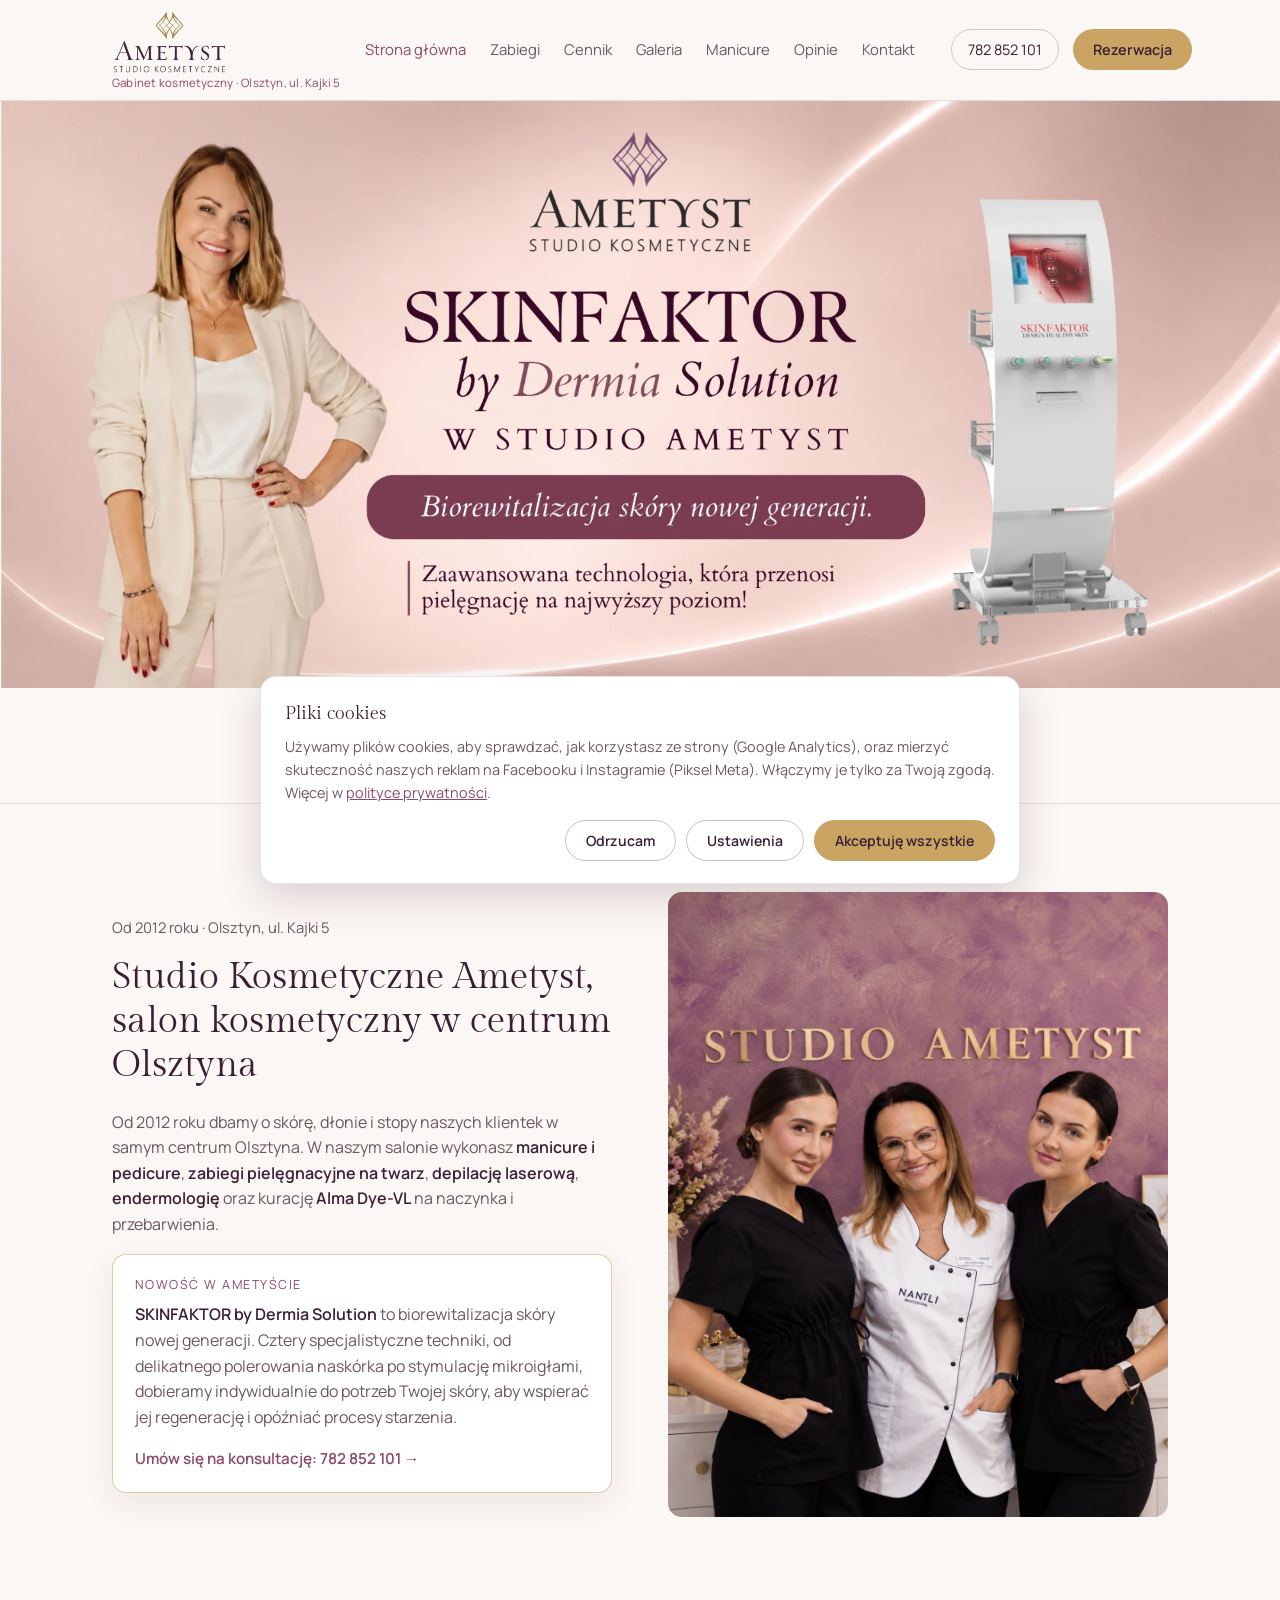
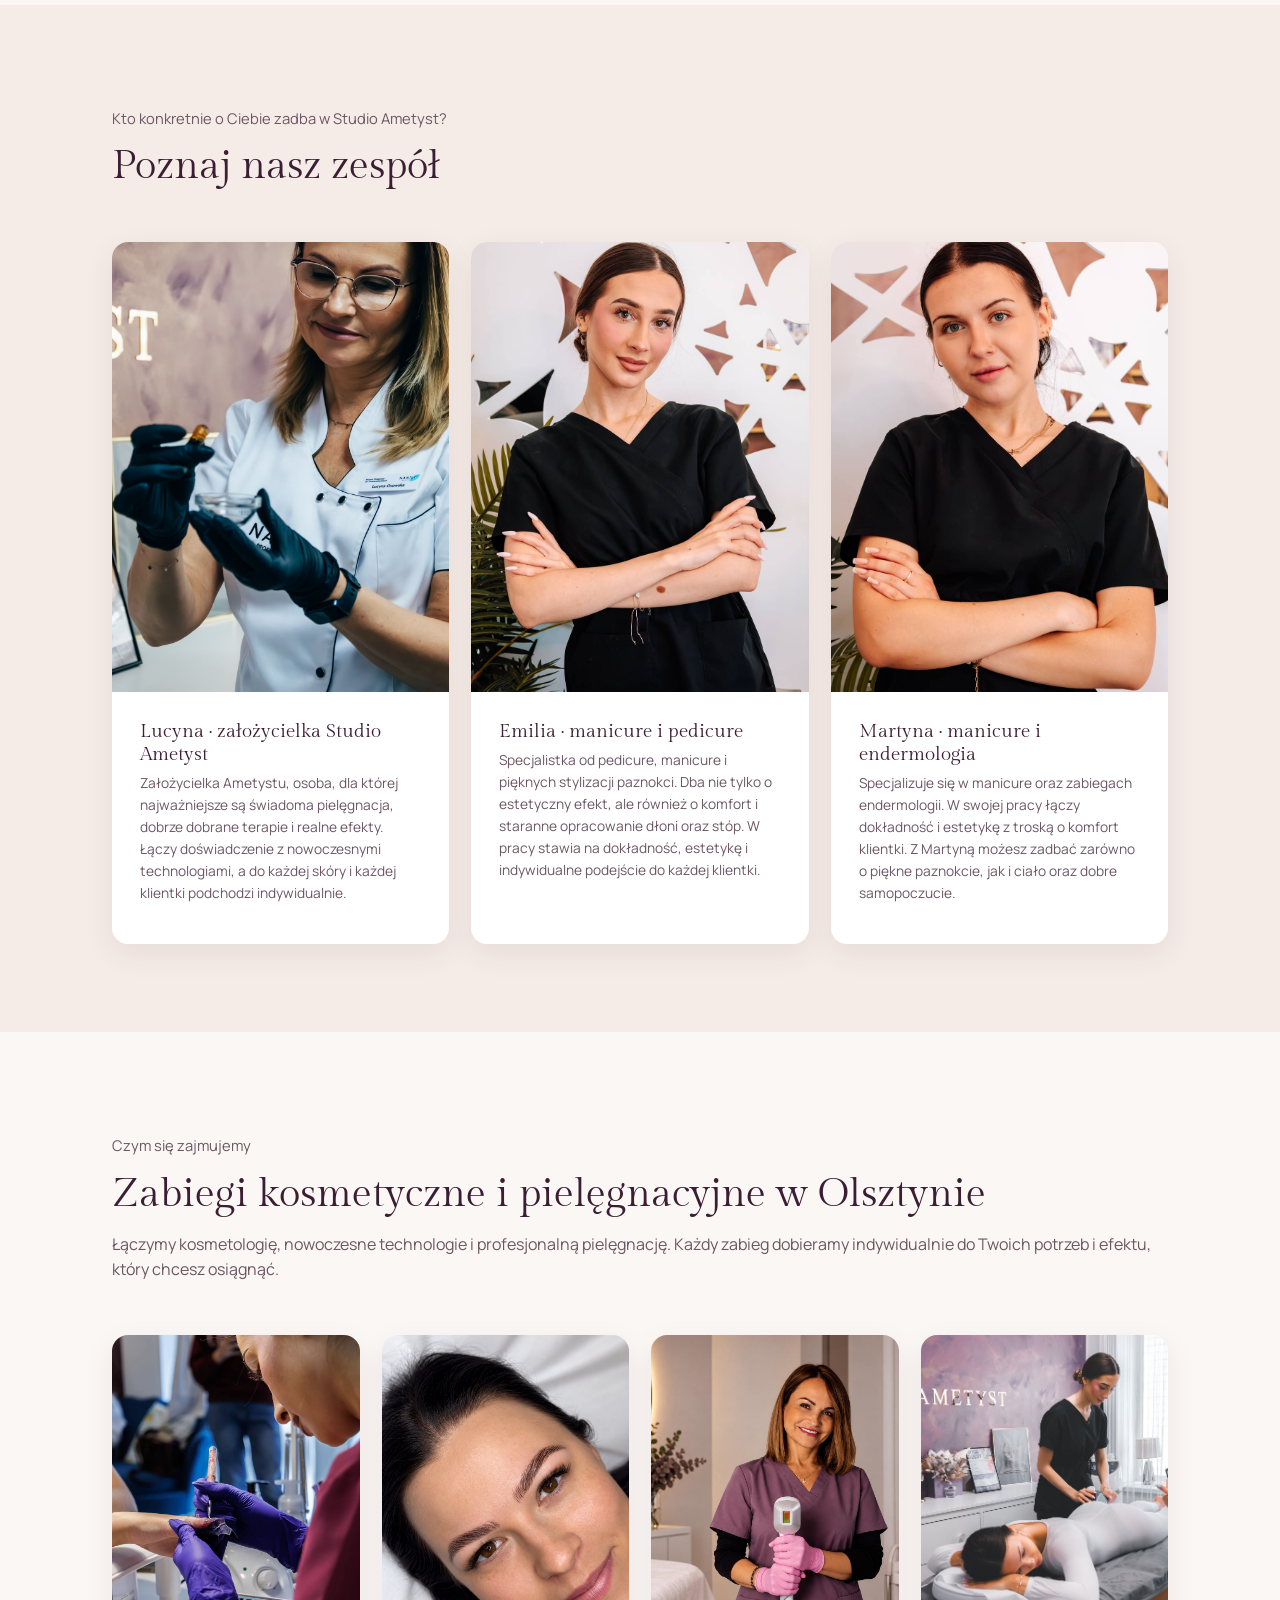
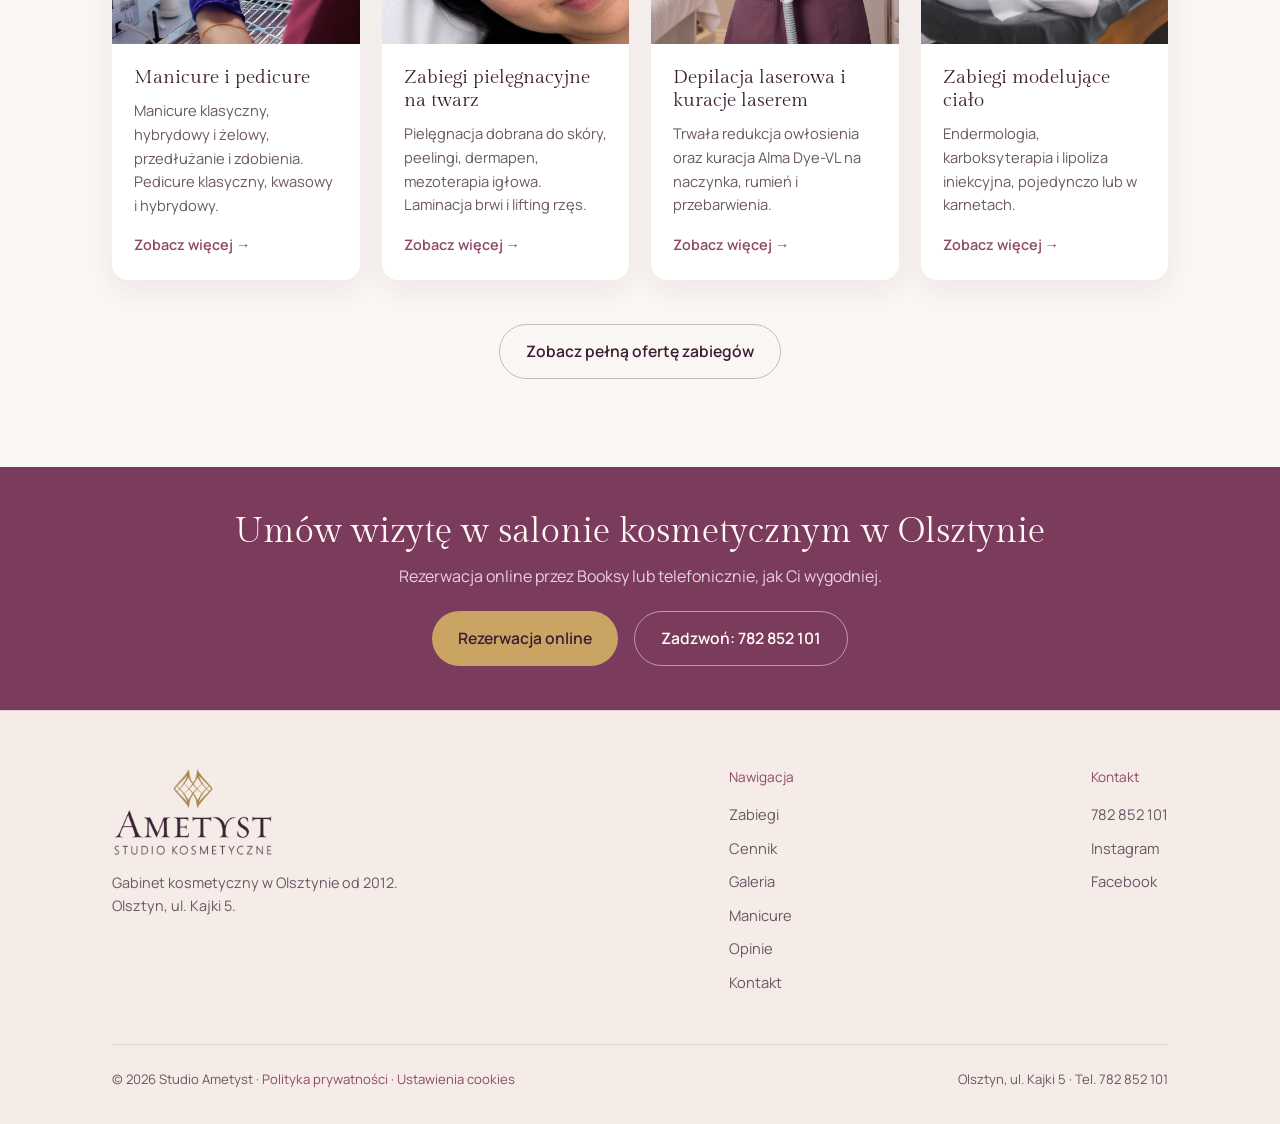
==== commit ae7688c5: "Nagłówki podstron: pudrowe różowe tło, tytuły w jednej linii na komputerze Co-Authored-By: Claude Op" ====
--- a/index.html
+++ b/index.html
@@ -50,7 +50,7 @@
 </script>
 <link rel="preload" href="fonts/manrope-normal-latin.woff2" as="font" type="font/woff2" crossorigin>
 <link rel="stylesheet" href="css/fonts.css?v=2">
-<link rel="stylesheet" href="css/style.css?v=18">
+<link rel="stylesheet" href="css/style.css?v=21">
 </head>
 <body>
 
--- a/css/style.css
+++ b/css/style.css
@@ -184,8 +184,9 @@
 
 /* HERO (subpages) */
 .page-hero {
-  padding: 64px 0 48px;
-  border-bottom: 1px solid var(--line);
+  padding: 56px 0 44px;
+  background: linear-gradient(120deg, #f1ddd8 0%, #f7ebe7 55%, #efdde6 100%);
+  border-bottom: 1px solid rgba(201, 164, 98, 0.35);
 }
 .page-hero .eyebrow {
   color: var(--accent);
@@ -193,7 +194,7 @@
   margin-bottom: 14px;
 }
 .page-hero h1 {
-  font-size: clamp(2.2rem, 4.2vw, 3.2rem);
+  font-size: clamp(1.6rem, 2.55vw, 2.25rem);
   color: var(--ink);
 }
 .page-hero .page-hero-eyebrow {
@@ -600,8 +601,9 @@
   margin-bottom: 56px;
 }
 .price-cat h2 {
-  font-family: "Gilda Display", serif;
-  font-size: 1.4rem;
+  font-family: "Manrope", sans-serif;
+  font-weight: 700;
+  font-size: 1.3rem;
   color: var(--accent);
   margin-bottom: 20px;
 }
@@ -1206,3 +1208,49 @@
 .price-cat[id] {
   scroll-margin-top: 195px;
 }
+.page-hero .h1-one-line {
+  font-size: clamp(1.6rem, 2.55vw, 2.25rem);
+}
+@media (min-width: 901px) {
+  .offer-nav-inner a {
+    flex: 1 1 auto;
+    text-align: center;
+  }
+}
+/* Pasek kategorii na telefonie: siatka 3 kolumny, bez przewijania w bok */
+@media (max-width: 900px) {
+  .offer-nav {
+    position: static;
+  }
+  .offer-nav-inner {
+    display: grid;
+    grid-template-columns: repeat(3, 1fr);
+    gap: 8px;
+    overflow: visible;
+    padding-top: 16px;
+    padding-bottom: 16px;
+  }
+  .offer-nav a {
+    padding: 9px 6px;
+    text-align: center;
+    font-size: 0.82rem;
+    background: var(--card);
+  }
+  .offer-nav a.offer-nav-featured {
+    grid-column: 1 / -1;
+    background: var(--rose);
+    border-color: var(--rose);
+    color: #fff8f3;
+  }
+  .offer article,
+  .price-cat[id] {
+    scroll-margin-top: 100px;
+  }
+}
+@media (min-width: 901px) {
+  .offer-nav a.offer-nav-featured {
+    border-color: var(--rose);
+    color: var(--rose);
+    font-weight: 600;
+  }
+}
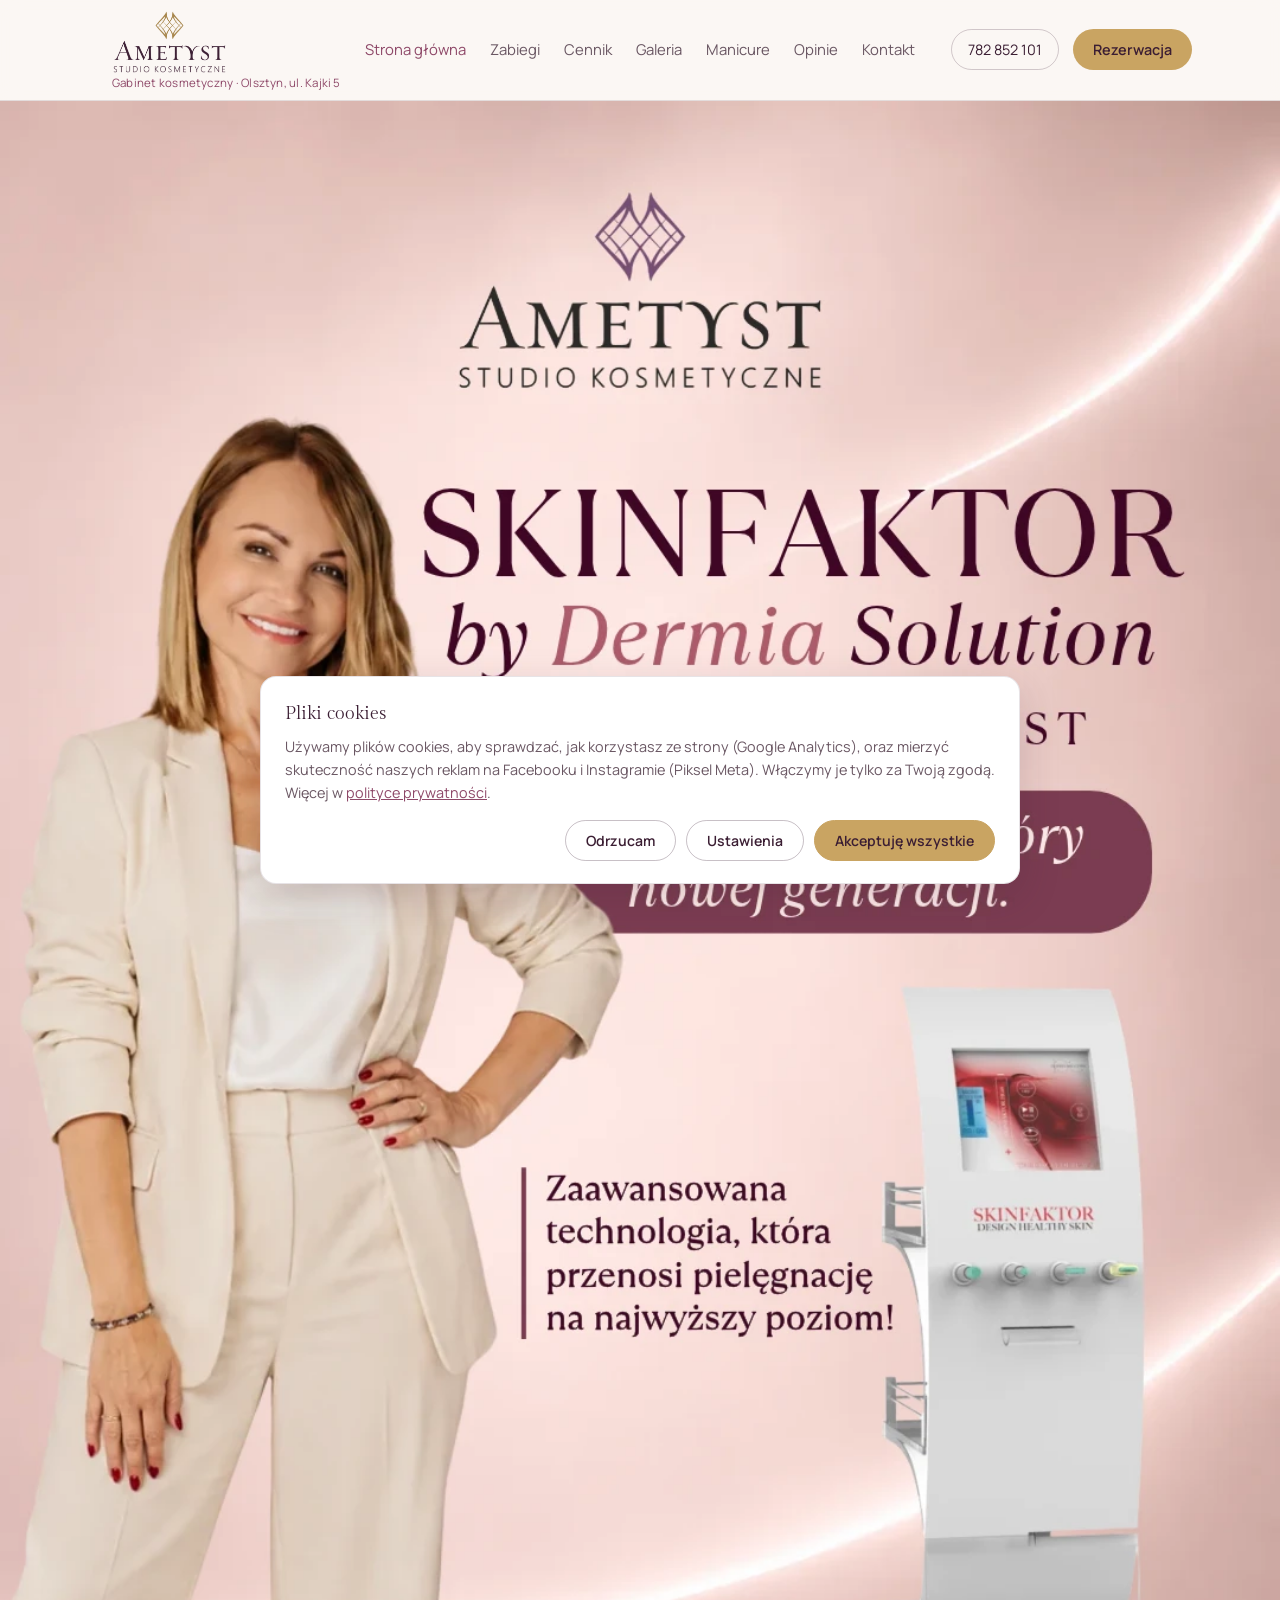
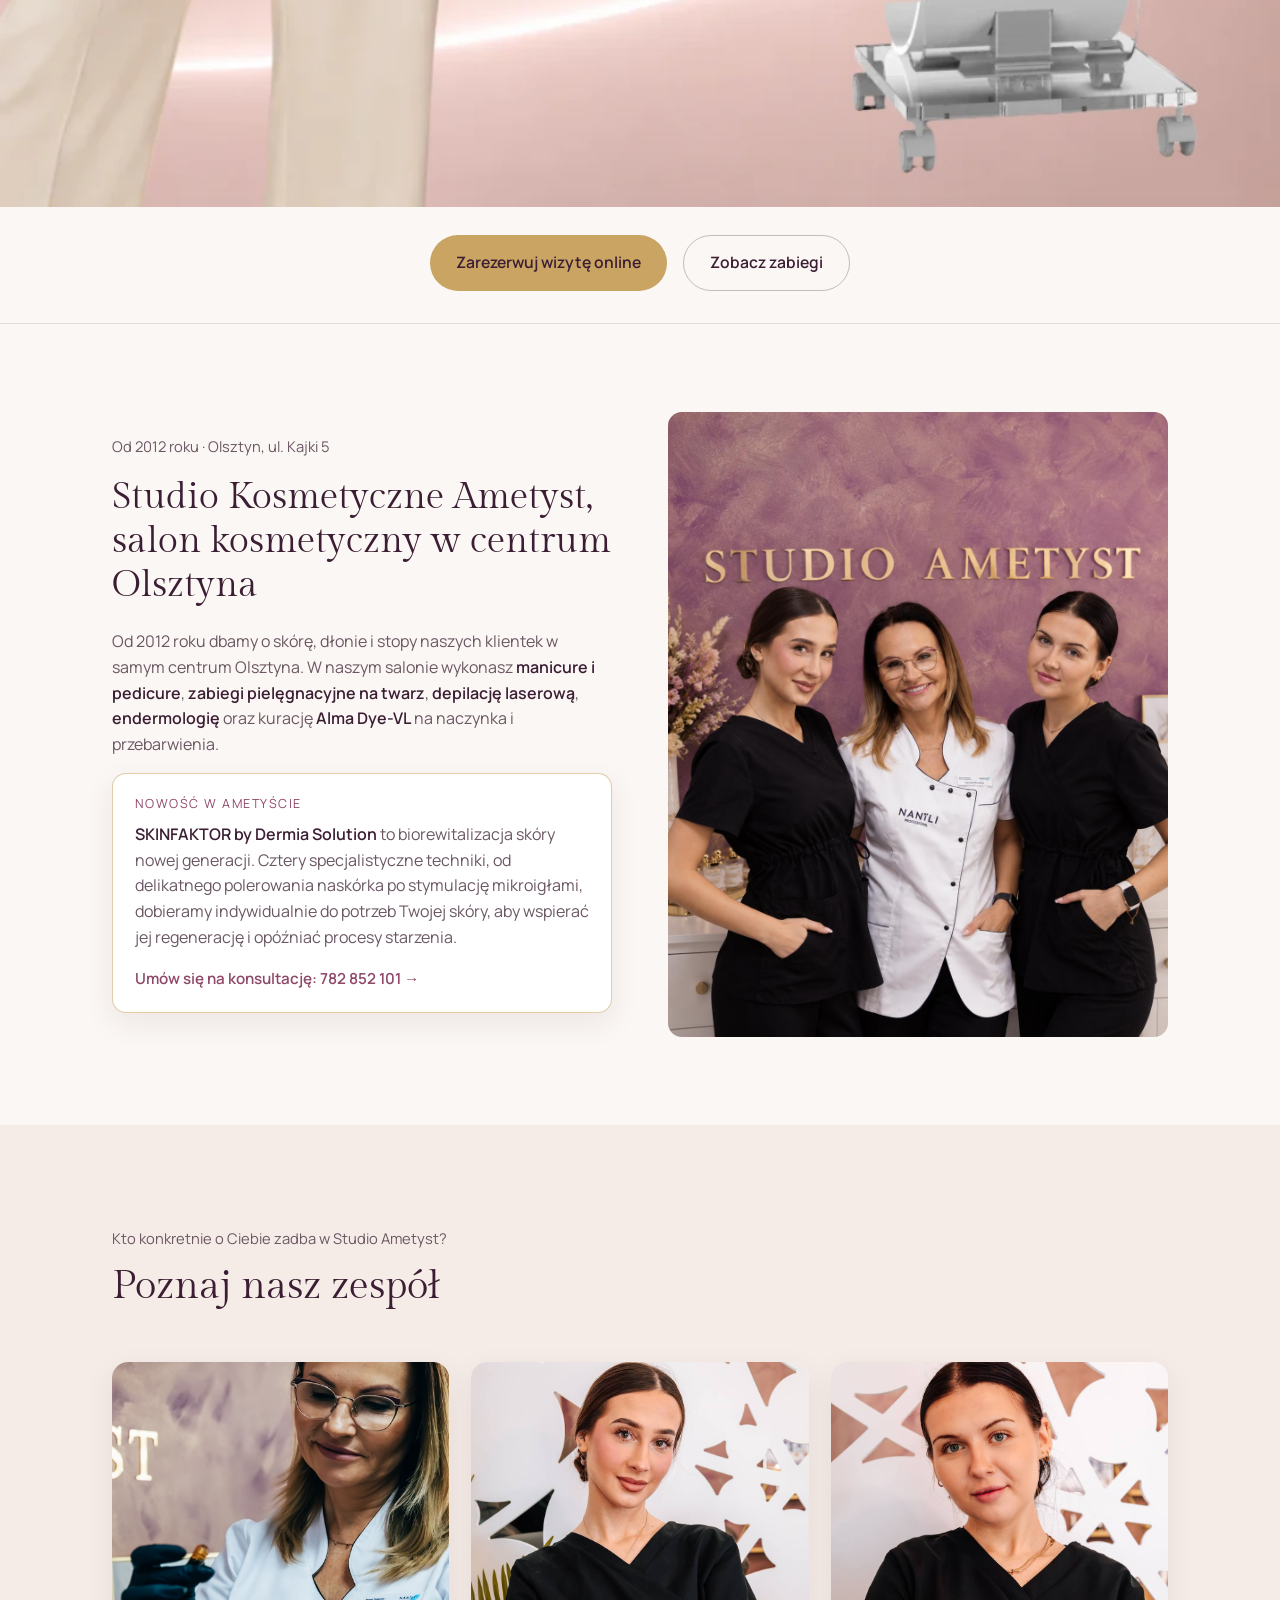
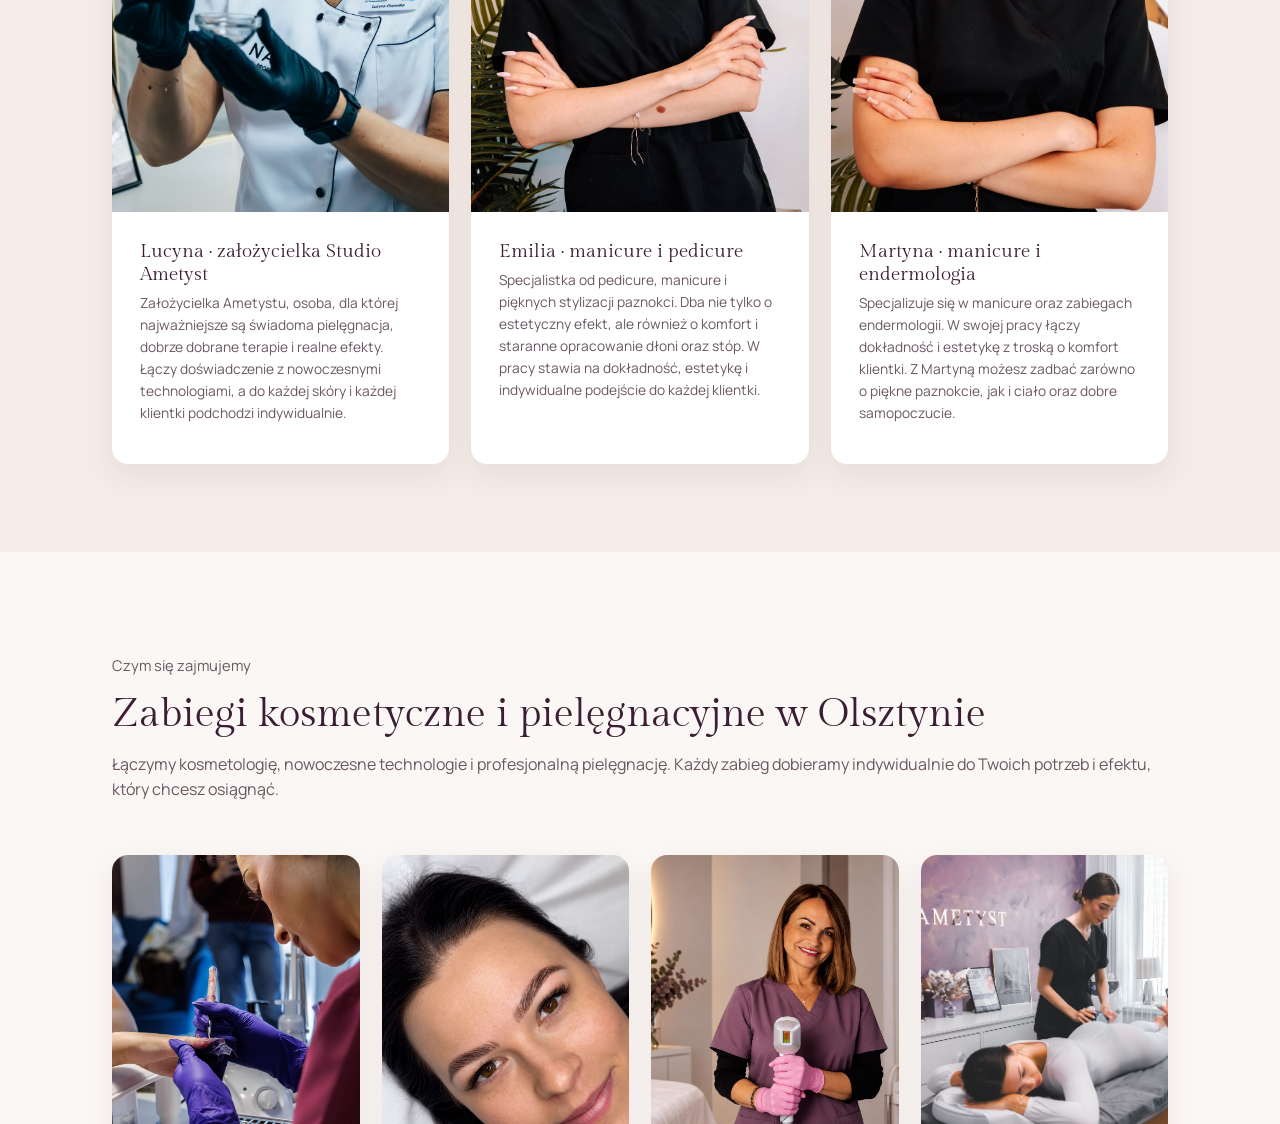
==== commit d2195e83: "Nagłówki podstron: wariant A, głęboka śliwka z jasnym tytułem i złotym napisem Co-Authored-By: Claud" ====
--- a/index.html
+++ b/index.html
@@ -50,7 +50,7 @@
 </script>
 <link rel="preload" href="fonts/manrope-normal-latin.woff2" as="font" type="font/woff2" crossorigin>
 <link rel="stylesheet" href="css/fonts.css?v=2">
-<link rel="stylesheet" href="css/style.css?v=21">
+<link rel="stylesheet" href="css/style.css?v=22">
 </head>
 <body>
 
--- a/css/style.css
+++ b/css/style.css
@@ -184,29 +184,31 @@
 
 /* HERO (subpages) */
 .page-hero {
-  padding: 56px 0 44px;
-  background: linear-gradient(120deg, #f1ddd8 0%, #f7ebe7 55%, #efdde6 100%);
-  border-bottom: 1px solid rgba(201, 164, 98, 0.35);
+  padding: 56px 0 46px;
+  background: linear-gradient(120deg, #4a2140 0%, #6e3355 60%, #7a3b5c 100%);
 }
 .page-hero .eyebrow {
-  color: var(--accent);
-  font-size: 0.92rem;
+  color: var(--gold-light);
+  font-size: 0.8rem;
+  font-weight: 600;
+  letter-spacing: 0.18em;
+  text-transform: uppercase;
   margin-bottom: 14px;
 }
 .page-hero h1 {
   font-size: clamp(1.6rem, 2.55vw, 2.25rem);
-  color: var(--ink);
+  color: #fff8f3;
 }
 .page-hero .page-hero-eyebrow {
   font-family: "Manrope", sans-serif;
   font-size: 1.05rem;
   font-weight: 500;
   line-height: 1.5;
-  color: var(--accent);
+  color: var(--gold-light);
 }
 .page-hero p {
   margin-top: 18px;
-  color: var(--text);
+  color: #ecd6e0;
   font-size: 1.05rem;
 }
 
